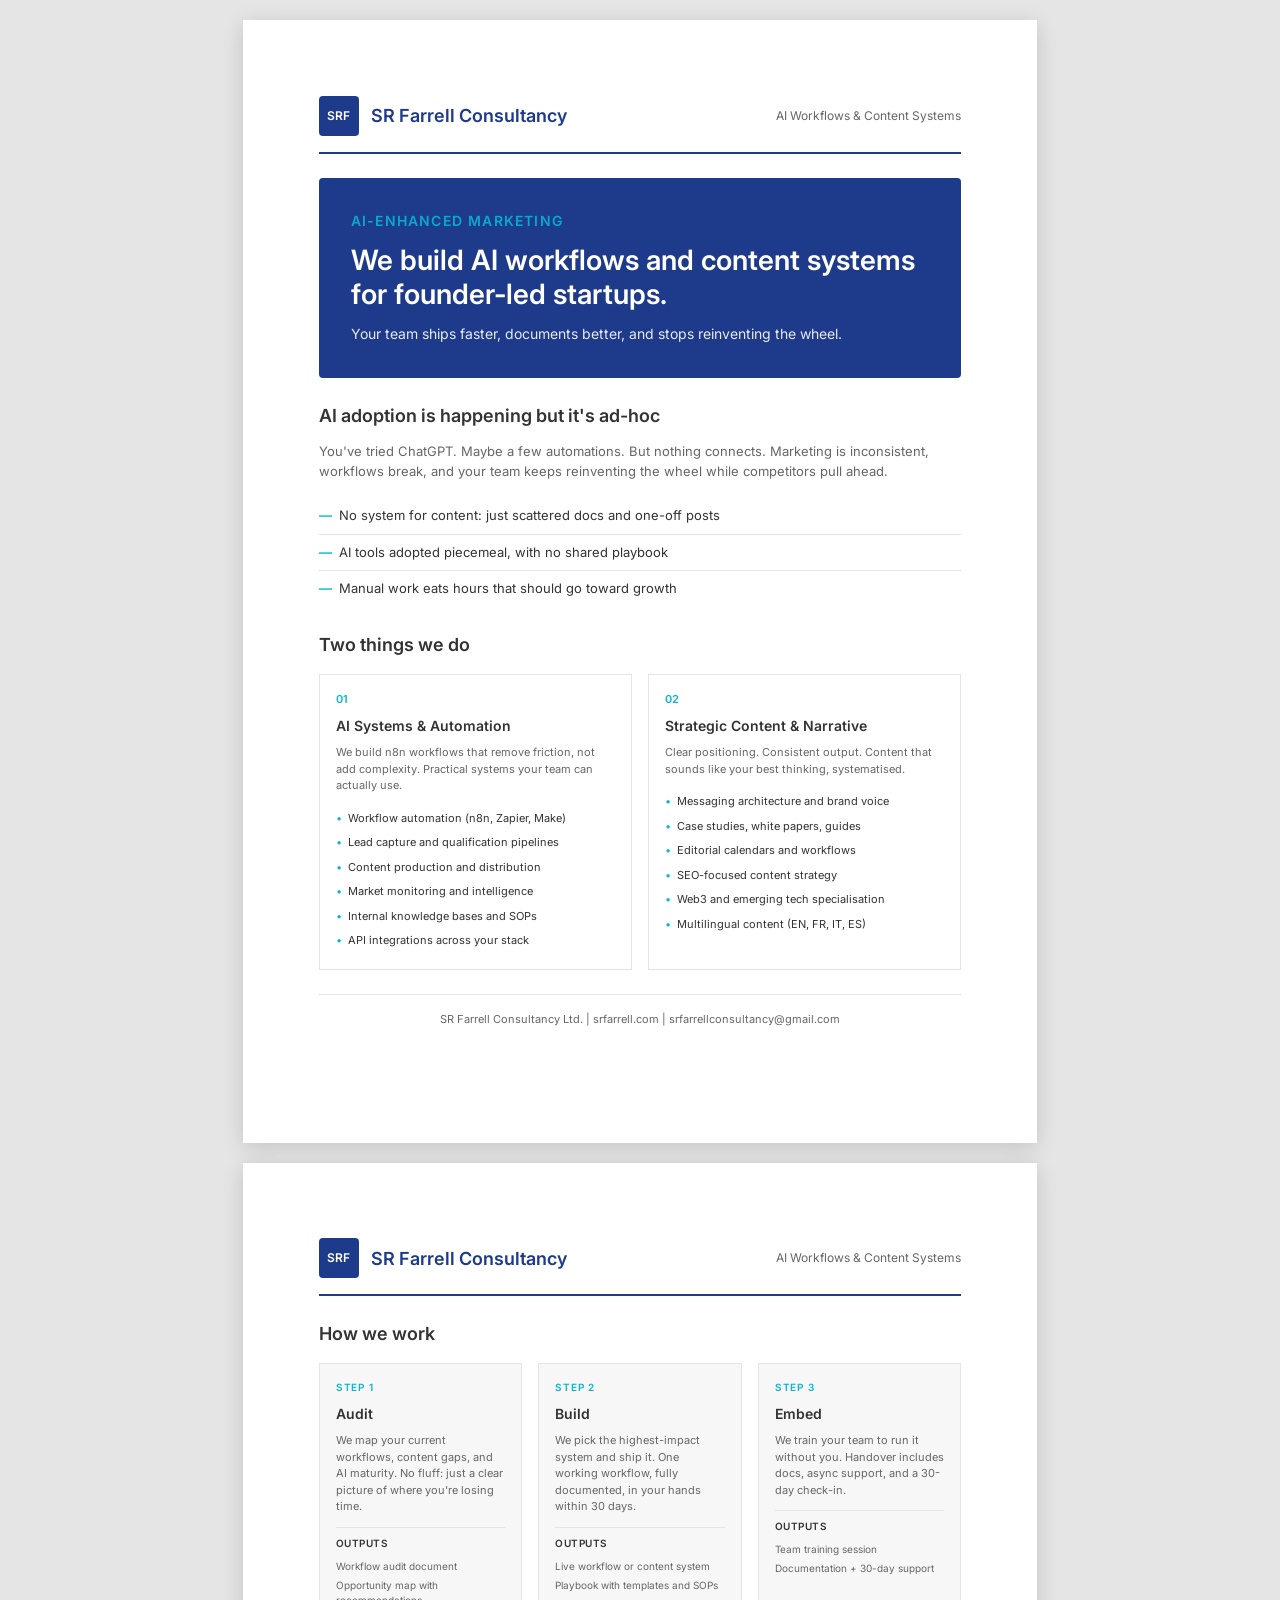
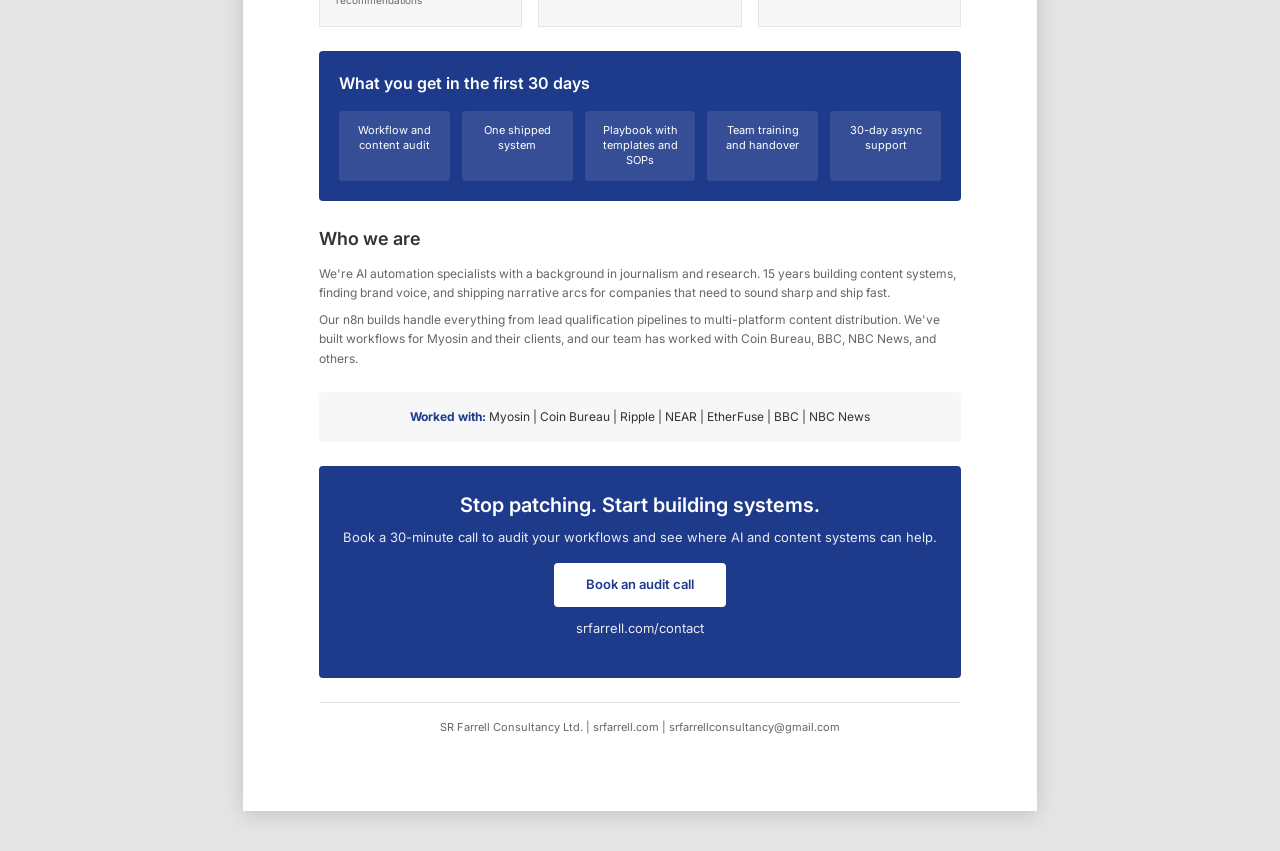
==== marketing-2-pager.html @ 165e14f1 "Initial commit - SR Farrell Consultancy website Co-Authored-By: Claude Opus 4.5 <noreply@anthropic.c" ====
<!DOCTYPE html>
<html lang="en">
<head>
    <meta charset="UTF-8">
    <meta name="viewport" content="width=device-width, initial-scale=1.0">
    <title>SR Farrell Consultancy - AI Workflows & Content Systems</title>
    <link rel="preconnect" href="https://fonts.googleapis.com">
    <link rel="preconnect" href="https://fonts.gstatic.com" crossorigin>
    <link href="https://fonts.googleapis.com/css2?family=Inter:wght@300;400;500;600;700&display=swap" rel="stylesheet">
    <style>
        * {
            margin: 0;
            padding: 0;
            box-sizing: border-box;
        }

        :root {
            --primary-blue: #1E3A8A;
            --accent-cyan: #06B6D4;
            --dark-gray: #333333;
            --medium-gray: #666666;
            --light-gray: #f7f7f7;
            --border-gray: #e5e5e5;
        }

        @page {
            size: A4;
            margin: 0;
        }

        body {
            font-family: 'Inter', -apple-system, BlinkMacSystemFont, sans-serif;
            color: var(--dark-gray);
            line-height: 1.5;
            -webkit-font-smoothing: antialiased;
        }

        .page {
            width: 210mm;
            min-height: 297mm;
            padding: 20mm;
            margin: 0 auto;
            background: white;
            page-break-after: always;
        }

        .page:last-child {
            page-break-after: auto;
        }

        /* Page 1 */
        .header {
            display: flex;
            justify-content: space-between;
            align-items: center;
            margin-bottom: 24px;
            padding-bottom: 16px;
            border-bottom: 2px solid var(--primary-blue);
        }

        .logo {
            display: flex;
            align-items: center;
            gap: 12px;
        }

        .logo-icon {
            width: 40px;
            height: 40px;
            background: var(--primary-blue);
            border-radius: 4px;
            display: flex;
            align-items: center;
            justify-content: center;
        }

        .logo-icon span {
            color: white;
            font-size: 12px;
            font-weight: 600;
        }

        .logo-text {
            font-size: 18px;
            font-weight: 600;
            color: var(--primary-blue);
        }

        .tagline {
            font-size: 12px;
            color: var(--medium-gray);
        }

        .hero {
            background: var(--primary-blue);
            color: white;
            padding: 32px;
            margin-bottom: 24px;
            border-radius: 4px;
        }

        .hero-label {
            font-size: 11px;
            font-weight: 600;
            text-transform: uppercase;
            letter-spacing: 1.2px;
            color: var(--accent-cyan);
            margin-bottom: 12px;
        }

        .hero h1 {
            font-size: 28px;
            font-weight: 600;
            line-height: 1.2;
            margin-bottom: 12px;
        }

        .hero p {
            font-size: 14px;
            opacity: 0.9;
            line-height: 1.6;
        }

        .problem-section {
            margin-bottom: 24px;
        }

        .problem-section h2 {
            font-size: 18px;
            font-weight: 600;
            color: var(--dark-gray);
            margin-bottom: 12px;
        }

        .problem-section p {
            font-size: 13px;
            color: var(--medium-gray);
            line-height: 1.6;
            margin-bottom: 16px;
        }

        .problem-list {
            list-style: none;
        }

        .problem-list li {
            padding: 8px 0;
            padding-left: 20px;
            position: relative;
            font-size: 13px;
            color: var(--dark-gray);
            border-bottom: 1px solid var(--border-gray);
        }

        .problem-list li:last-child {
            border-bottom: none;
        }

        .problem-list li::before {
            content: "—";
            position: absolute;
            left: 0;
            color: var(--accent-cyan);
            font-weight: 600;
        }

        .services-section {
            margin-bottom: 24px;
        }

        .services-section h2 {
            font-size: 18px;
            font-weight: 600;
            color: var(--dark-gray);
            margin-bottom: 16px;
        }

        .services-grid {
            display: grid;
            grid-template-columns: 1fr 1fr;
            gap: 16px;
        }

        .service-card {
            border: 1px solid var(--border-gray);
            padding: 16px;
        }

        .service-number {
            font-size: 11px;
            font-weight: 600;
            color: var(--accent-cyan);
            margin-bottom: 8px;
        }

        .service-card h3 {
            font-size: 14px;
            font-weight: 600;
            color: var(--dark-gray);
            margin-bottom: 8px;
        }

        .service-card p {
            font-size: 11px;
            color: var(--medium-gray);
            line-height: 1.5;
            margin-bottom: 12px;
        }

        .service-list {
            list-style: none;
        }

        .service-list li {
            font-size: 11px;
            color: var(--dark-gray);
            padding: 4px 0;
            padding-left: 12px;
            position: relative;
        }

        .service-list li::before {
            content: "•";
            position: absolute;
            left: 0;
            color: var(--accent-cyan);
        }

        /* Page 2 */
        .process-section {
            margin-bottom: 24px;
        }

        .process-section h2 {
            font-size: 18px;
            font-weight: 600;
            color: var(--dark-gray);
            margin-bottom: 16px;
        }

        .process-grid {
            display: grid;
            grid-template-columns: repeat(3, 1fr);
            gap: 16px;
        }

        .process-step {
            background: var(--light-gray);
            padding: 16px;
            border: 1px solid var(--border-gray);
        }

        .step-number {
            font-size: 10px;
            font-weight: 600;
            color: var(--accent-cyan);
            text-transform: uppercase;
            letter-spacing: 0.8px;
            margin-bottom: 8px;
        }

        .process-step h3 {
            font-size: 14px;
            font-weight: 600;
            color: var(--dark-gray);
            margin-bottom: 8px;
        }

        .process-step p {
            font-size: 11px;
            color: var(--medium-gray);
            line-height: 1.5;
            margin-bottom: 12px;
        }

        .outputs-label {
            font-size: 10px;
            font-weight: 600;
            color: var(--dark-gray);
            text-transform: uppercase;
            letter-spacing: 0.5px;
            margin-bottom: 6px;
            padding-top: 8px;
            border-top: 1px solid var(--border-gray);
        }

        .outputs ul {
            list-style: none;
        }

        .outputs li {
            font-size: 10px;
            color: var(--medium-gray);
            padding: 2px 0;
        }

        .deliverables-section {
            background: var(--primary-blue);
            color: white;
            padding: 20px;
            margin-bottom: 24px;
            border-radius: 4px;
        }

        .deliverables-section h2 {
            font-size: 16px;
            font-weight: 600;
            margin-bottom: 16px;
        }

        .deliverables-grid {
            display: grid;
            grid-template-columns: repeat(5, 1fr);
            gap: 12px;
        }

        .deliverable-item {
            text-align: center;
            padding: 12px 8px;
            background: rgba(255, 255, 255, 0.1);
            border-radius: 4px;
        }

        .deliverable-item p {
            font-size: 11px;
            line-height: 1.4;
        }

        .about-section {
            margin-bottom: 24px;
        }

        .about-section h2 {
            font-size: 18px;
            font-weight: 600;
            color: var(--dark-gray);
            margin-bottom: 12px;
        }

        .about-section p {
            font-size: 12px;
            color: var(--medium-gray);
            line-height: 1.6;
            margin-bottom: 8px;
        }

        .clients {
            margin-bottom: 24px;
            padding: 16px;
            background: var(--light-gray);
            border-radius: 4px;
        }

        .clients p {
            font-size: 12px;
            color: var(--dark-gray);
            text-align: center;
        }

        .clients strong {
            color: var(--primary-blue);
        }

        .cta-section {
            background: var(--primary-blue);
            color: white;
            padding: 24px;
            text-align: center;
            border-radius: 4px;
        }

        .cta-section h2 {
            font-size: 20px;
            font-weight: 600;
            margin-bottom: 8px;
        }

        .cta-section p {
            font-size: 13px;
            opacity: 0.9;
            margin-bottom: 16px;
        }

        .cta-button {
            display: inline-block;
            background: white;
            color: var(--primary-blue);
            padding: 12px 32px;
            font-size: 13px;
            font-weight: 600;
            text-decoration: none;
            border-radius: 4px;
        }

        .cta-url {
            margin-top: 12px;
            font-size: 12px;
            opacity: 0.8;
        }

        .footer {
            margin-top: 24px;
            padding-top: 16px;
            border-top: 1px solid var(--border-gray);
            text-align: center;
        }

        .footer p {
            font-size: 11px;
            color: var(--medium-gray);
        }

        @media print {
            body {
                print-color-adjust: exact;
                -webkit-print-color-adjust: exact;
            }

            .page {
                margin: 0;
                padding: 15mm;
            }
        }

        @media screen {
            body {
                background: #e5e5e5;
                padding: 20px;
            }

            .page {
                box-shadow: 0 4px 20px rgba(0, 0, 0, 0.15);
                margin-bottom: 20px;
            }
        }
    </style>
</head>
<body>
    <!-- Page 1 -->
    <div class="page">
        <div class="header">
            <div class="logo">
                <div class="logo-icon">
                    <span>SRF</span>
                </div>
                <span class="logo-text">SR Farrell Consultancy</span>
            </div>
            <span class="tagline">AI Workflows & Content Systems</span>
        </div>

        <div class="hero">
            <p class="hero-label">AI-Enhanced Marketing</p>
            <h1>We build AI workflows and content systems for founder-led startups.</h1>
            <p>Your team ships faster, documents better, and stops reinventing the wheel.</p>
        </div>

        <div class="problem-section">
            <h2>AI adoption is happening but it's ad-hoc</h2>
            <p>You've tried ChatGPT. Maybe a few automations. But nothing connects. Marketing is inconsistent, workflows break, and your team keeps reinventing the wheel while competitors pull ahead.</p>
            <ul class="problem-list">
                <li>No system for content: just scattered docs and one-off posts</li>
                <li>AI tools adopted piecemeal, with no shared playbook</li>
                <li>Manual work eats hours that should go toward growth</li>
            </ul>
        </div>

        <div class="services-section">
            <h2>Two things we do</h2>
            <div class="services-grid">
                <div class="service-card">
                    <div class="service-number">01</div>
                    <h3>AI Systems & Automation</h3>
                    <p>We build n8n workflows that remove friction, not add complexity. Practical systems your team can actually use.</p>
                    <ul class="service-list">
                        <li>Workflow automation (n8n, Zapier, Make)</li>
                        <li>Lead capture and qualification pipelines</li>
                        <li>Content production and distribution</li>
                        <li>Market monitoring and intelligence</li>
                        <li>Internal knowledge bases and SOPs</li>
                        <li>API integrations across your stack</li>
                    </ul>
                </div>
                <div class="service-card">
                    <div class="service-number">02</div>
                    <h3>Strategic Content & Narrative</h3>
                    <p>Clear positioning. Consistent output. Content that sounds like your best thinking, systematised.</p>
                    <ul class="service-list">
                        <li>Messaging architecture and brand voice</li>
                        <li>Case studies, white papers, guides</li>
                        <li>Editorial calendars and workflows</li>
                        <li>SEO-focused content strategy</li>
                        <li>Web3 and emerging tech specialisation</li>
                        <li>Multilingual content (EN, FR, IT, ES)</li>
                    </ul>
                </div>
            </div>
        </div>

        <div class="footer">
            <p>SR Farrell Consultancy Ltd. | srfarrell.com | srfarrellconsultancy@gmail.com</p>
        </div>
    </div>

    <!-- Page 2 -->
    <div class="page">
        <div class="header">
            <div class="logo">
                <div class="logo-icon">
                    <span>SRF</span>
                </div>
                <span class="logo-text">SR Farrell Consultancy</span>
            </div>
            <span class="tagline">AI Workflows & Content Systems</span>
        </div>

        <div class="process-section">
            <h2>How we work</h2>
            <div class="process-grid">
                <div class="process-step">
                    <div class="step-number">Step 1</div>
                    <h3>Audit</h3>
                    <p>We map your current workflows, content gaps, and AI maturity. No fluff: just a clear picture of where you're losing time.</p>
                    <div class="outputs">
                        <div class="outputs-label">Outputs</div>
                        <ul>
                            <li>Workflow audit document</li>
                            <li>Opportunity map with recommendations</li>
                        </ul>
                    </div>
                </div>
                <div class="process-step">
                    <div class="step-number">Step 2</div>
                    <h3>Build</h3>
                    <p>We pick the highest-impact system and ship it. One working workflow, fully documented, in your hands within 30 days.</p>
                    <div class="outputs">
                        <div class="outputs-label">Outputs</div>
                        <ul>
                            <li>Live workflow or content system</li>
                            <li>Playbook with templates and SOPs</li>
                        </ul>
                    </div>
                </div>
                <div class="process-step">
                    <div class="step-number">Step 3</div>
                    <h3>Embed</h3>
                    <p>We train your team to run it without you. Handover includes docs, async support, and a 30-day check-in.</p>
                    <div class="outputs">
                        <div class="outputs-label">Outputs</div>
                        <ul>
                            <li>Team training session</li>
                            <li>Documentation + 30-day support</li>
                        </ul>
                    </div>
                </div>
            </div>
        </div>

        <div class="deliverables-section">
            <h2>What you get in the first 30 days</h2>
            <div class="deliverables-grid">
                <div class="deliverable-item">
                    <p>Workflow and content audit</p>
                </div>
                <div class="deliverable-item">
                    <p>One shipped system</p>
                </div>
                <div class="deliverable-item">
                    <p>Playbook with templates and SOPs</p>
                </div>
                <div class="deliverable-item">
                    <p>Team training and handover</p>
                </div>
                <div class="deliverable-item">
                    <p>30-day async support</p>
                </div>
            </div>
        </div>

        <div class="about-section">
            <h2>Who we are</h2>
            <p>We're AI automation specialists with a background in journalism and research. 15 years building content systems, finding brand voice, and shipping narrative arcs for companies that need to sound sharp and ship fast.</p>
            <p>Our n8n builds handle everything from lead qualification pipelines to multi-platform content distribution. We've built workflows for Myosin and their clients, and our team has worked with Coin Bureau, BBC, NBC News, and others.</p>
        </div>

        <div class="clients">
            <p><strong>Worked with:</strong> Myosin | Coin Bureau | Ripple | NEAR | EtherFuse | BBC | NBC News</p>
        </div>

        <div class="cta-section">
            <h2>Stop patching. Start building systems.</h2>
            <p>Book a 30-minute call to audit your workflows and see where AI and content systems can help.</p>
            <a href="https://srfarrell.com/contact" class="cta-button">Book an audit call</a>
            <p class="cta-url">srfarrell.com/contact</p>
        </div>

        <div class="footer">
            <p>SR Farrell Consultancy Ltd. | srfarrell.com | srfarrellconsultancy@gmail.com</p>
        </div>
    </div>
</body>
</html>
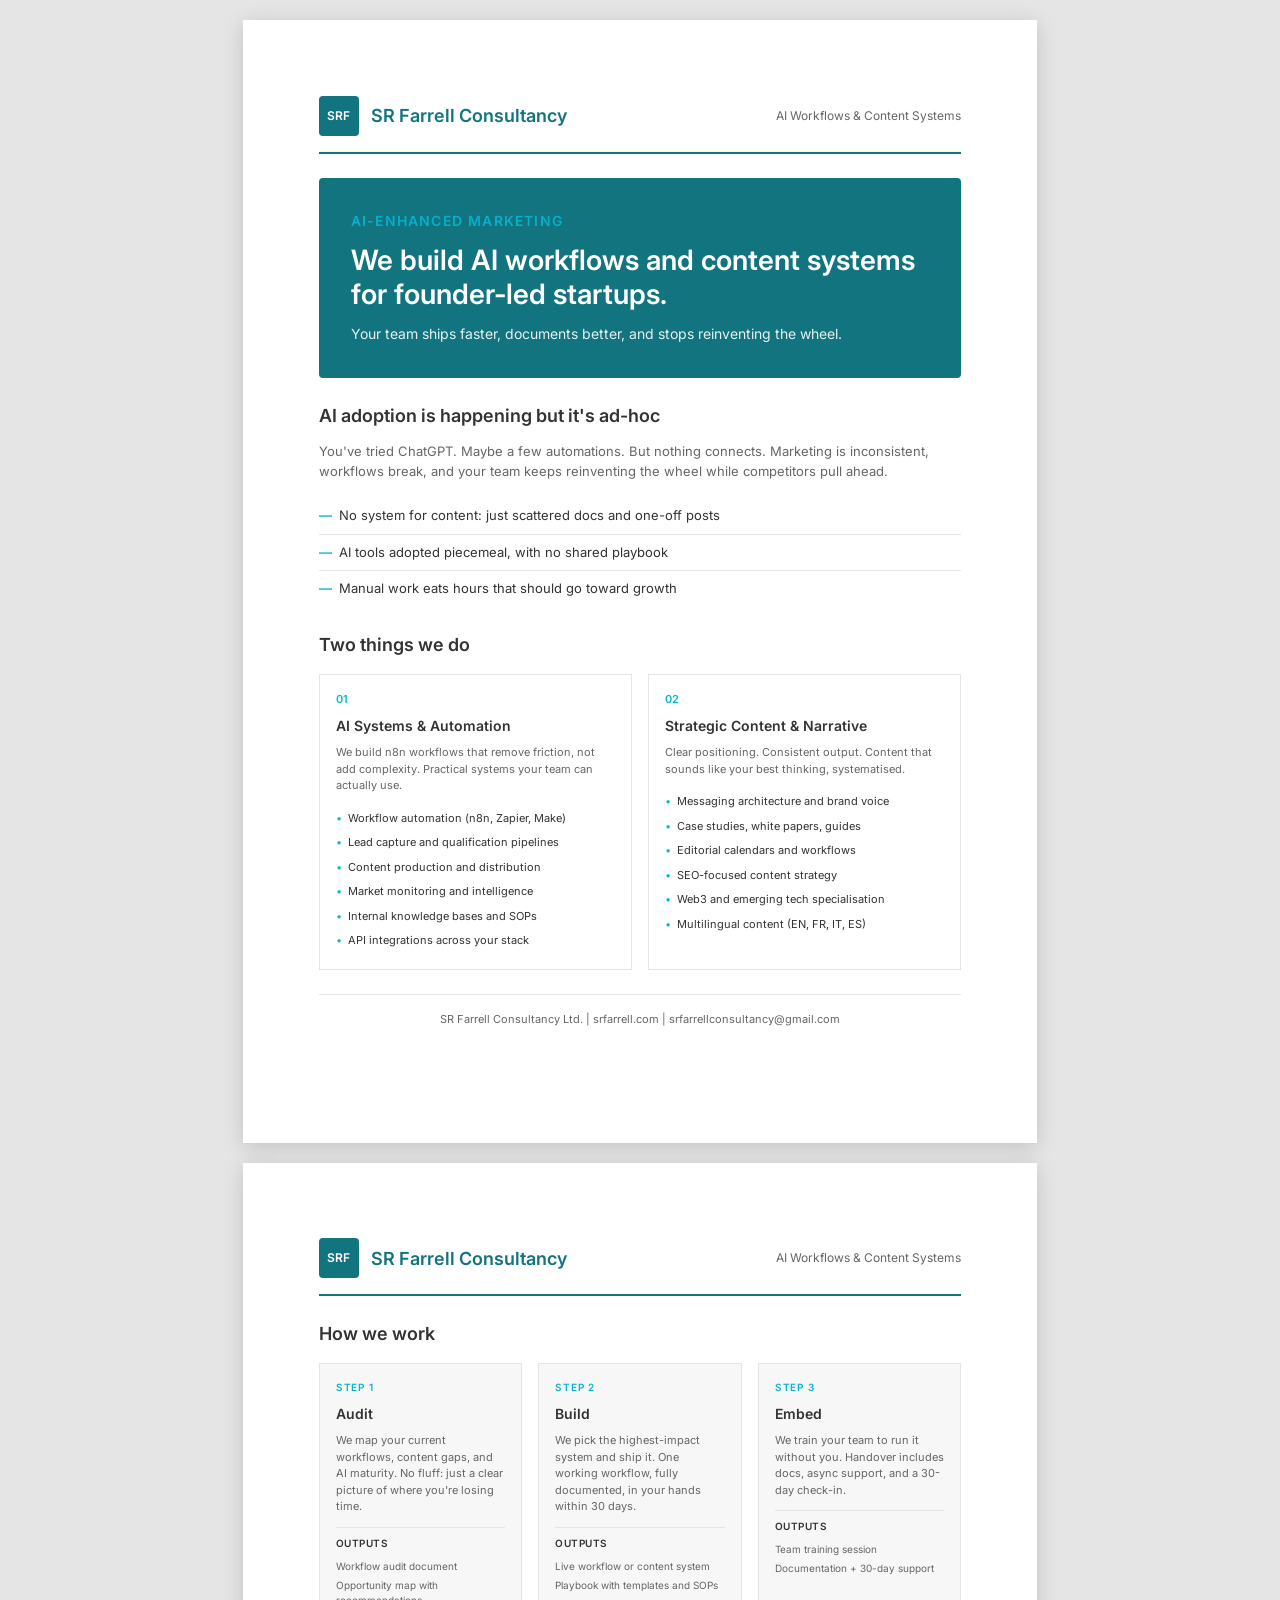
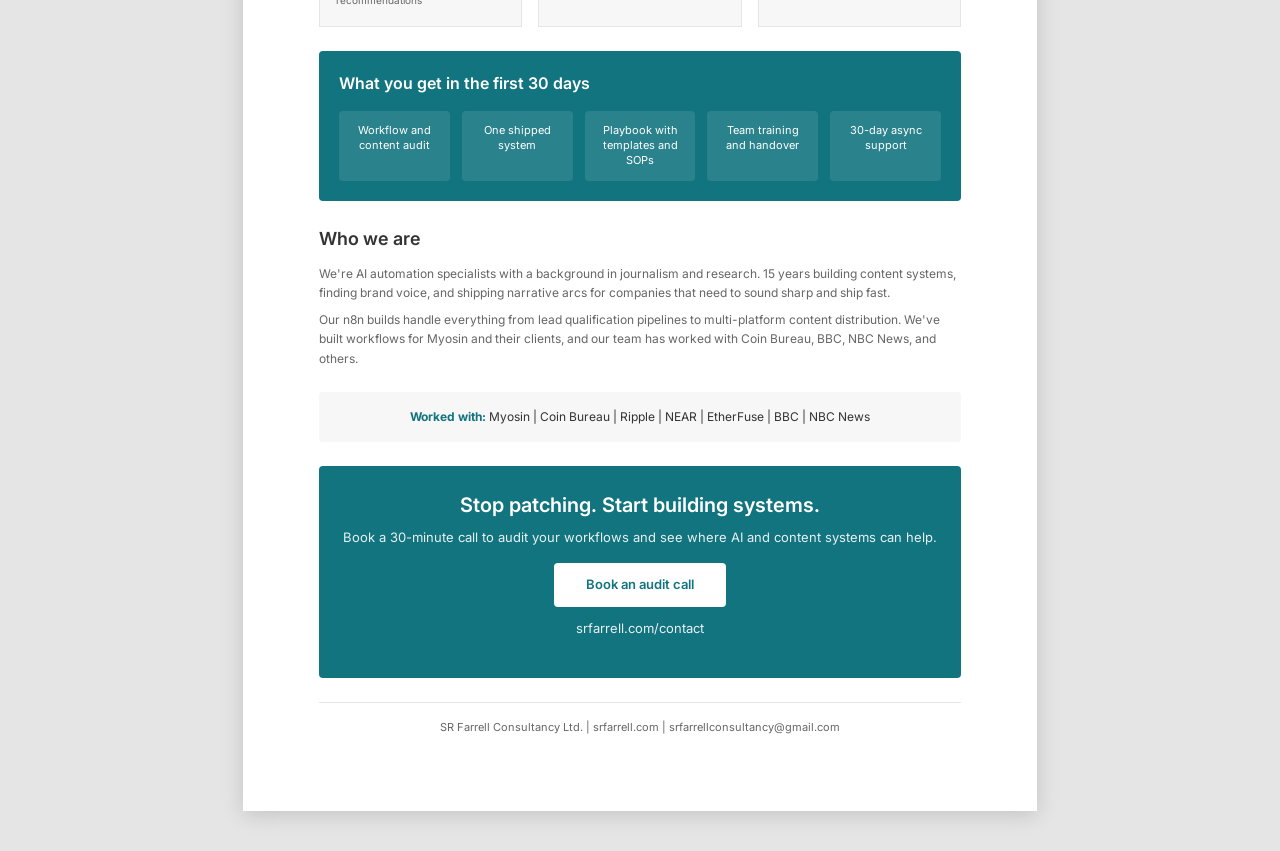
==== commit a812a4c5: "Update logo and color scheme to teal (#12747f) - Replace empty favicon2.png with actual logo image -" ====
--- a/marketing-2-pager.html
+++ b/marketing-2-pager.html
@@ -15,7 +15,7 @@
         }
 
         :root {
-            --primary-blue: #1E3A8A;
+            --primary-blue: #12747f;
             --accent-cyan: #06B6D4;
             --dark-gray: #333333;
             --medium-gray: #666666;
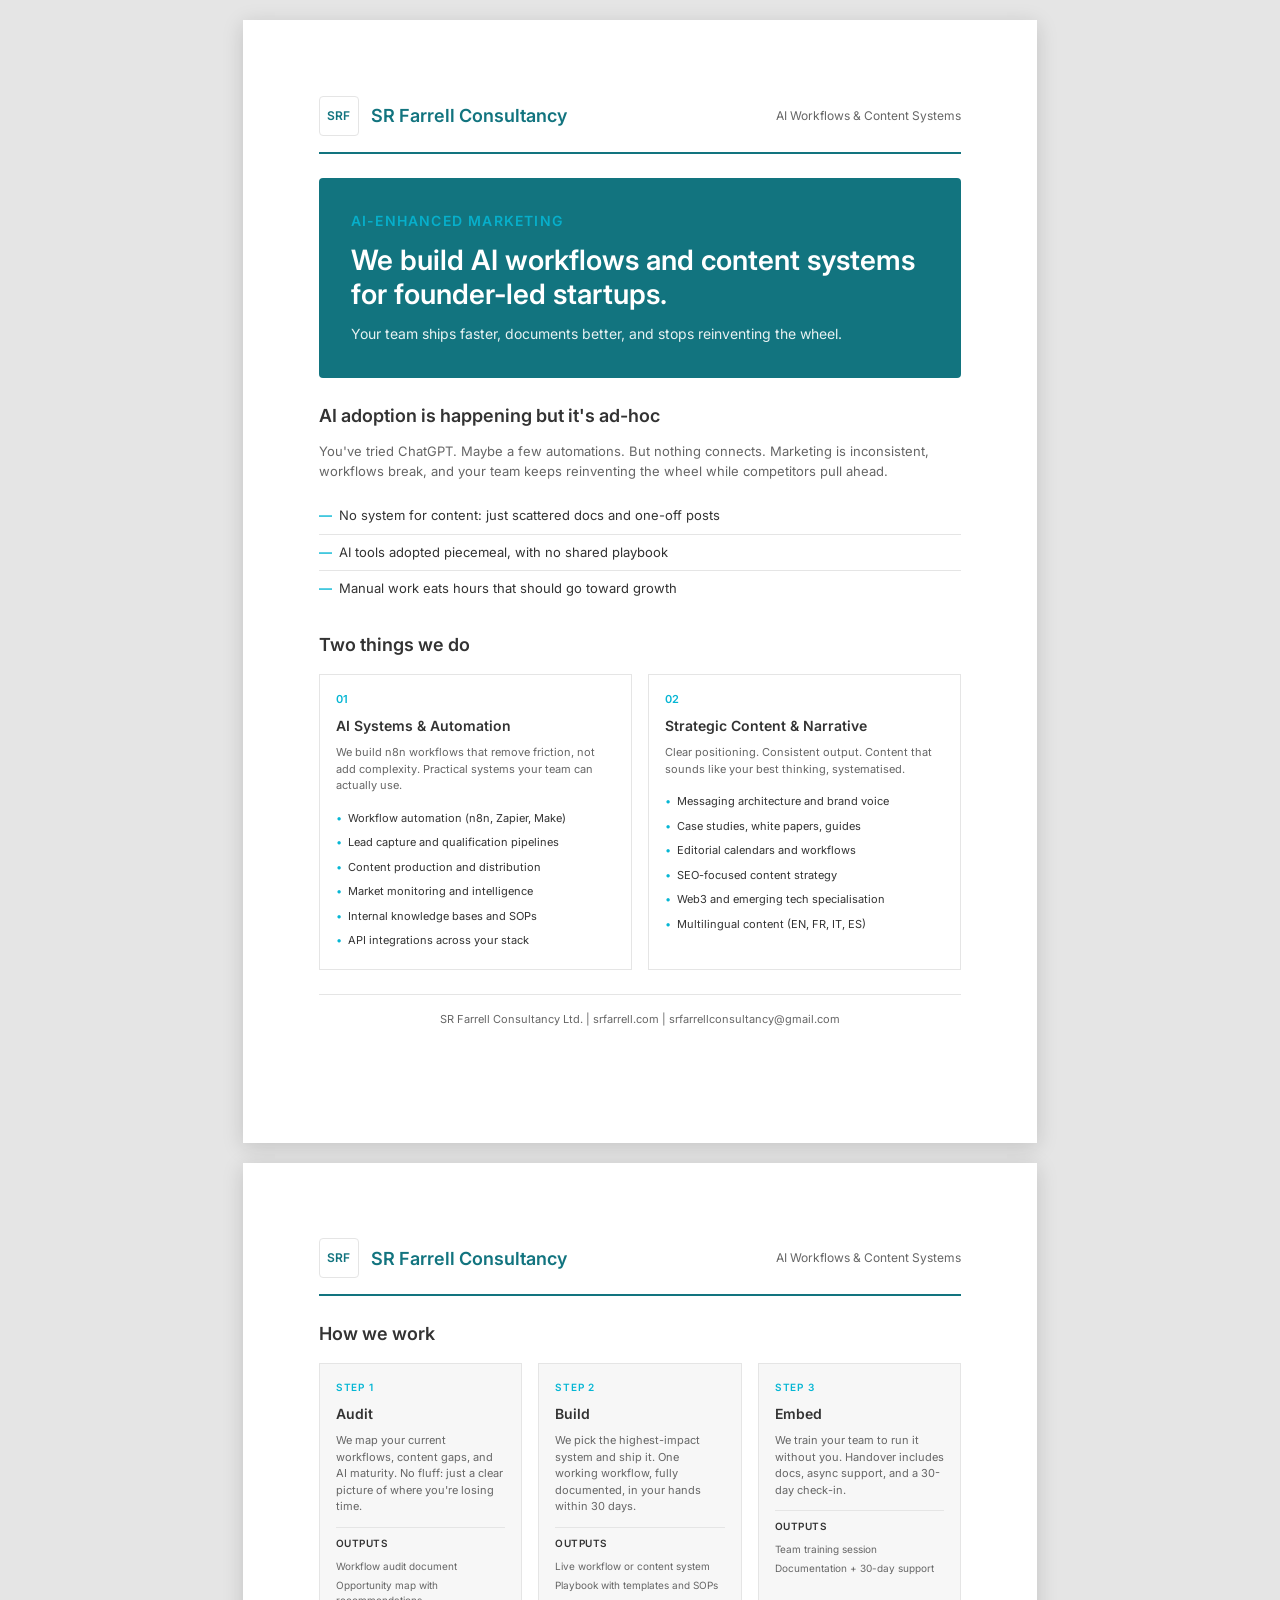
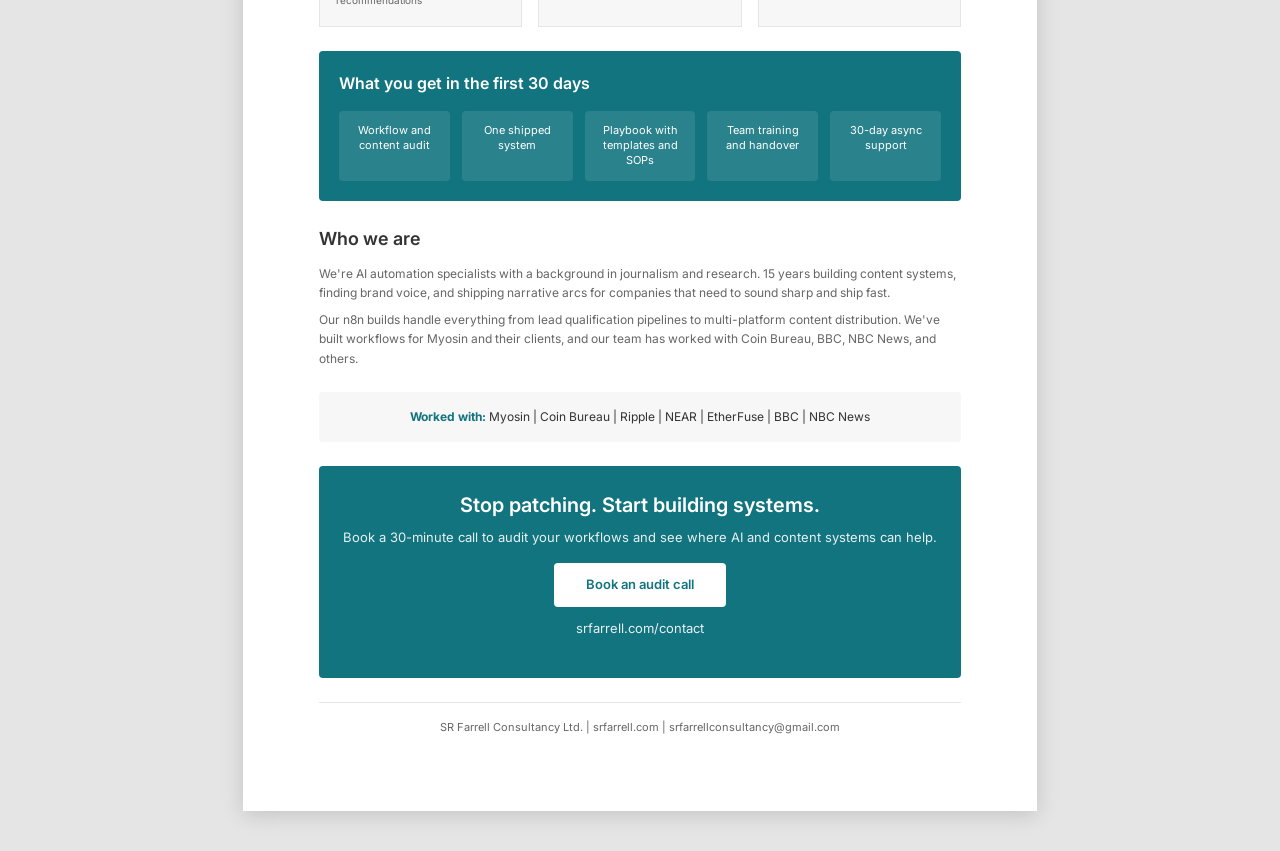
==== commit cbbec0b5: "Update header to teal background, logo to white background - Header/navigation now uses teal (#12747" ====
--- a/marketing-2-pager.html
+++ b/marketing-2-pager.html
@@ -67,15 +67,16 @@
         .logo-icon {
             width: 40px;
             height: 40px;
-            background: var(--primary-blue);
+            background: #ffffff;
             border-radius: 4px;
             display: flex;
             align-items: center;
             justify-content: center;
+            border: 1px solid var(--border-gray);
         }
 
         .logo-icon span {
-            color: white;
+            color: var(--primary-blue);
             font-size: 12px;
             font-weight: 600;
         }
